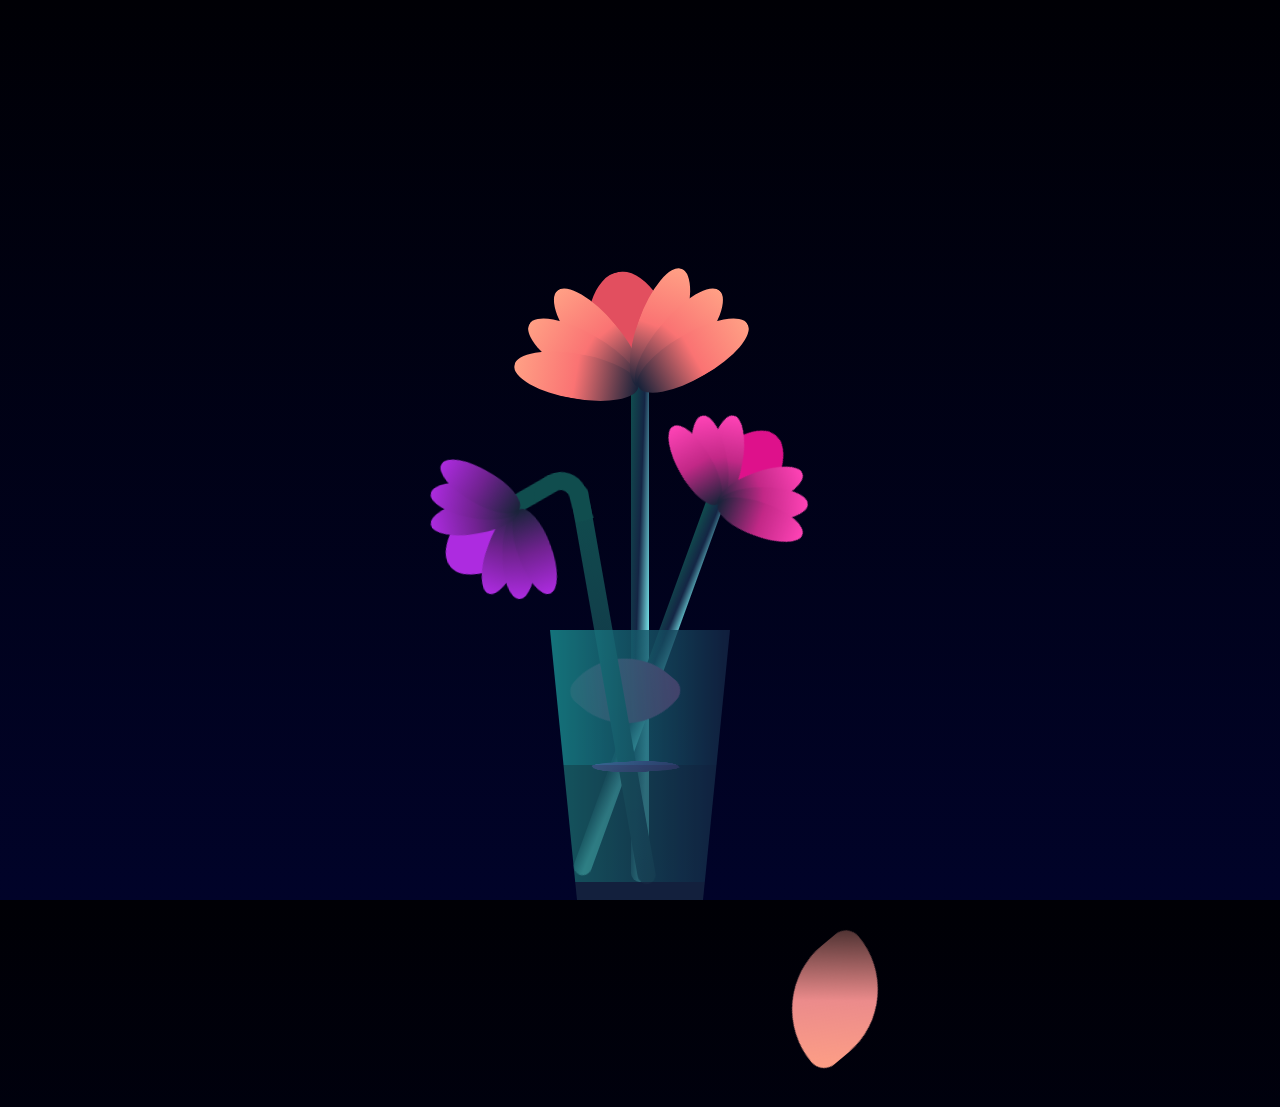
==== index.html @ a69346fa "update" ====
<!DOCTYPE html>
<html lang="en">
<head>
    <meta charset="UTF-8">
    <title>Title</title>
    <link rel="stylesheet" href="Style.css">
</head>
<body>
<div class="flower">
    <div class="f-wrapper">
        <div class="flower__line"></div>
        <div class="f">
            <div class="flower__leaf flower__leaf--1"></div>
            <div class="flower__leaf flower__leaf--2"></div>
            <div class="flower__leaf flower__leaf--3"></div>
            <div class="flower__leaf flower__leaf--4"></div>
            <div class="flower__leaf flower__leaf--5"></div>
            <div class="flower__leaf flower__leaf--6"></div>
            <div class="flower__leaf flower__leaf--7"></div>
            <div class="flower__leaf flower__leaf--8 flower__fall-down--yellow"></div>
        </div>
    </div>

    <div class="f-wrapper f-wrapper--2">
        <div class="flower__line"></div>
        <div class="f">
            <div class="flower__leaf flower__leaf--1"></div>
            <div class="flower__leaf flower__leaf--2"></div>
            <div class="flower__leaf flower__leaf--3"></div>
            <div class="flower__leaf flower__leaf--4"></div>
            <div class="flower__leaf flower__leaf--5"></div>
            <div class="flower__leaf flower__leaf--6"></div>
            <div class="flower__leaf flower__leaf--7"></div>
            <div class="flower__leaf flower__leaf--8 flower__fall-down--pink"></div>
        </div>
    </div>

    <div class="f-wrapper f-wrapper--3">
        <div class="flower__line"></div>
        <div class="f">
            <div class="flower__leaf flower__leaf--1"></div>
            <div class="flower__leaf flower__leaf--2"></div>
            <div class="flower__leaf flower__leaf--3"></div>
            <div class="flower__leaf flower__leaf--4"></div>
            <div class="flower__leaf flower__leaf--5"></div>
            <div class="flower__leaf flower__leaf--6"></div>
            <div class="flower__leaf flower__leaf--7"></div>
            <div class="flower__leaf flower__leaf--8 flower__fall-down--purple"></div>
        </div>
    </div>
    <div class="flower__glass"></div>
</div>
</body>
</html>
---- Style.css ----
*,
*::after,
*::before{
    padding: 0;
    margin: 0;
    box-sizing: border-box;
}

:root{
    --color-bg: linear-gradient(to top,#010329,#000005);
    --color-glass:linear-gradient(to left,#142544,#1a9092);
    --color-water:linear-gradient(to left,#142544,#1b6d6e);
}

body{
    background-image:var(--color-bg);
    min-height: 100vh;
    display: flex;
    justify-content: center;
    align-items:flex-end;
    overflow: hidden;
}

.flower{
    position: relative;
}

.flower__glass{
    width:20vmin;
    height: 30vmin;
    background-image: var(--color-glass);
    clip-path: polygon(0 0, 100% 0, 85% 100%, 15% 100%);
    opacity: .8;
    position: relative;
}

.flower__glass::after{
    content: '';
    position: absolute;
    bottom: 0;
    left: 0;
    background-color: #182843;
    width: 100%;
    height: 2vmin;
}

.flower__glass::before{
    content: '';
    position: absolute;
    bottom: 0;
    left: 0;
    background-image: var(--color-water);
    width: 100%;
    height: 15vmin;
}

.f-wrapper{
    position: absolute;
    left: 45%;
    bottom: 2vmin;
}

.f-wrapper--2{
    left: 50%;
    bottom: 5%;
    transform-origin: 10% left;
    transform: rotate(20deg);
}

.f-wrapper--3{
    left: 30%;
    bottom: 5%;
    transform-origin: 10% left;
    transform: rotate(-10deg);
}

.f-wrapper--3 .flower__line{
    height: 45vmin;
    position: relative;
}

.f-wrapper--3 .flower__line::after{
    content: '';
    position: absolute;
    left:0;
    top: 0;
    width: 6vmin;
    height: 6vmin;
    transform: translate(-69%,-30%) rotate(-5deg);
    border-radius:10vmin 10vmin 0 0;
    border: 2vmin solid  #104d4e;
    border-bottom: transparent;
    border-left: transparent;
}

.f-wrapper--3 .flower__line::before{
    content: '';
    position: absolute;
    left:-40%;
    top: -1%;
    width: 6vmin;
    height: 2vmin;
    transform-origin: right;
    transform: translate(-100%,-80%) rotate(-20deg);
    background-color: #104d4e;
    border-radius: 2vmin;
}

.f-wrapper--3 .flower__line{
    background-image: linear-gradient(to top,#142544,#104d4e);
}


.f-wrapper--2 .flower__line{
    height: 45vmin;
}

.f-wrapper--2 .f{
    transform: translateX(-50%) rotate(20deg);
}

.f-wrapper--3 .f{
    transform: translate(-350%,-50%) rotate(-120deg);
}

.f-wrapper--2 .flower__leaf:not(:first-child){
    width: 3.8vmin;
    height: 10vmin;
    background-image: linear-gradient(to bottom, #ff43b6 ,#c22887, #1a233a 99%);
}

.f-wrapper--3 .flower__leaf:not(:first-child){
    width: 3.8vmin;
    height: 10vmin;
    background-image: linear-gradient(to bottom, #ad2be0 ,#712291, #1a233a 99%);
}

.f-wrapper--3 .flower__leaf--1{
    width: 8vmin;
    height: 10vmin;
    bottom: 2vmin;
    background-color: #ad2be0;
}

.f-wrapper--2 .flower__leaf--1{
    width: 8vmin;
    height: 10vmin;
    bottom: 2vmin;
    background-color: #de118b;
}

.f-wrapper--2 .f .flower__leaf--8{
    width: 10vmin;
    height: 9vmin;
    bottom: 3vmin;
    left: -30%;
    transform: rotate(-50deg);
    background-image: linear-gradient(to left bottom, #ff43b6 ,#4d1337);;
}

.f-wrapper--3 .f .flower__leaf--8{
    width: 10vmin;
    height: 9vmin;
    left: -10% !important;
    background-image: linear-gradient(to left bottom, #ad2be0 ,#712291);;
}

.flower__line{
    width: 2vmin;
    height: 56vmin;
    background-image: linear-gradient(to left top,#82fdff 20%,#142544,#104d4e);
    border-radius: 4vmin;
}

.f{
    position: absolute;
    top: 1vmin;
    left: 50%;
    transform: translateX(-50%) rotate(-10deg);
    width: 2vmin;
    height: 2vmin;
}


.flower__leaf{
    position: absolute;
    left: 50%;
    bottom: 2vmin;
    transform: translateX(-50%);
    width: 5vmin;
    height: 14vmin;
    background-image: linear-gradient(to bottom, #ffa085 ,#fa7373, #1a233a 99%);

    clip-path: ellipse(50% 50% at 50% 50%);
    transform-origin: center bottom;
    animation: open-flower 2s 1s backwards;
}

.flower__leaf--1{
    width: 10vmin;
    height: 12vmin;
    bottom: 3vmin;
    border-radius: 50% 50% 50% 50% / 80% 80% 20% 20%;
    background-color: #e24f5f;
    background-image: none;
    animation: open-flowe--middle  1.4s 1s backwards;
}

.flower__leaf--2{
    transform: translateX(-50%) rotate(-30deg);
}
.flower__leaf--3{
    transform: translateX(-50%) rotate(-50deg);
}
.flower__leaf--4{
    transform: translateX(-50%) rotate(-70deg);
}

.flower__leaf--5{
    transform: translateX(-50%) rotate(30deg);
}

.flower__leaf--6{
    transform: translateX(-50%) rotate(50deg);
}

.flower__leaf--7{
    transform: translateX(-50%) rotate(70deg);
}

.flower__leaf--8{
    width: 13vmin;
    height: 11vmin;
    bottom: 6vmin;
    left: -30%;
    border-radius: none;
    clip-path: none;
    border-radius: 10vmin 2vmin 10vmin 2vmin;
    transform: rotate(-55deg);
    background-image: linear-gradient(to left bottom, #ffa085 ,#eb8b8b,#492f2f 98%);
}

.flower__fall-down--yellow{
    animation: flower-fall-down-yellow  8s 1.2s linear forwards;
}

.flower__fall-down--pink{
    animation: flower-fall-down-pink  5s 1.2s linear forwards;
}

.flower__fall-down--purple{
    bottom: 4vmin;
    animation:flower-fall-down-purple  6s 1.2s linear forwards, flower-falling 6s 7.2s linear infinite;
}


@keyframes open-flower{
    0%{
        transform:  translateX(-50%) rotate(0);
    }
}

@keyframes open-flowe--middle {
    0%{
        opacity: 0;
        transform: translateX(-50%) scale(0);
    }
}

@keyframes flower-fall-down-pink {

    0%{
        transform: rotate(-55deg);
    }

    50%{
        transform: rotateX(-100deg);
    }

    100%{
        transform:translate(2vmin,28vmin);
    }

}

@keyframes flower-fall-down-yellow {

    0%{
        transform: rotate(-55deg);
    }

    50%{
        bottom: 3vmin;
        transform: rotateX(-100deg);
    }

    100%{
        transform:translate(2vmin,70vmin) rotate(150deg);
    }

}

@keyframes flower-fall-down-purple {

    0%{
        transform: rotate(-50deg);
    }

    25%{
        bottom: 1vmin ;
        transform: rotateX(-100deg);
        perspective: 0px;
    }

    50%{
        perspective: 0px;
        transform:translate(-30vmin,2vmin) rotate(90deg);
    }

    75%{
        perspective: 0px;
        transform:translate(-34vmin,-2vmin);
    }

    100%{
        transform-origin: center;
        transform:translate(-34vmin,-2vmin) rotateY(-80deg) rotateX(35deg);
    }

}

@keyframes flower-falling {
    0%,100%{
        transform-origin: center;
        transform:translate(-34vmin,-2vmin) rotateY(-80deg) rotateX(35deg);
    }

    25%{
        transform-origin: center;
        transform:translate(-34.4vmin,-2vmin) rotateY(-84deg) rotateX(35deg);
    }

    50%{
        transform-origin: center;
        transform:translate(-32vmin,-4.2vmin) rotateY(-80deg) rotateX(35deg);
    }

    75%{
        transform-origin: center;
        transform:translate(-36vmin,1.1vmin) rotateY(-80deg) rotateX(35deg);
    }
}
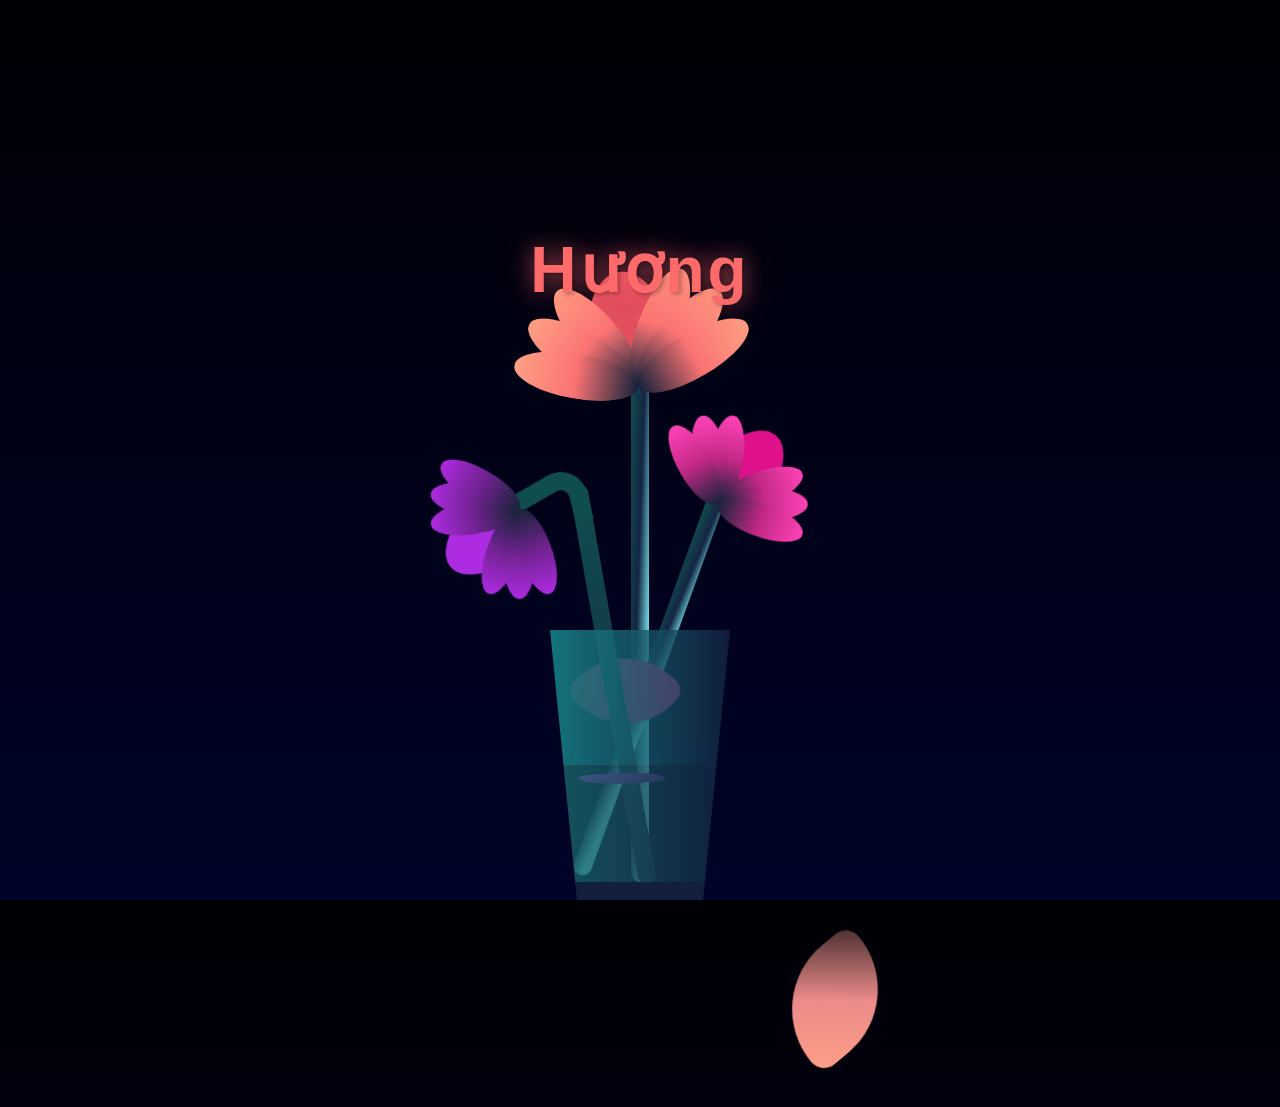
==== commit f250ee4d: "ff" ====
--- a/index.html
+++ b/index.html
@@ -50,5 +50,6 @@
     </div>
     <div class="flower__glass"></div>
 </div>
+<div class="message">Hương</div>
 </body>
 </html>
--- a/Style.css
+++ b/Style.css
@@ -249,10 +249,26 @@
 }
 
 .flower__fall-down--purple{
-    bottom: 4vmin;
-    animation:flower-fall-down-purple  6s 1.2s linear forwards, flower-falling 6s 7.2s linear infinite;
-}
-
+    animation: flower-fall-down-purple  5s 1.2s linear forwards;
+}
+
+.message {
+    position: absolute;
+    top: 30%;
+    left: 50%;
+    transform: translate(-50%, -50%);
+    font-family: 'Arial', sans-serif;
+    font-size: 4rem;
+    color: #ff6b6b;
+    text-shadow: 2px 2px 4px rgba(0, 0, 0, 0.3),
+                 0 0 20px rgba(255, 107, 107, 0.5),
+                 0 0 40px rgba(255, 107, 107, 0.3);
+    animation: fadeIn 2s ease-in-out,
+               float 3s ease-in-out infinite;
+    z-index: 1000;
+    letter-spacing: 3px;
+    font-weight: bold;
+}
 
 @keyframes open-flower{
     0%{
@@ -329,24 +345,53 @@
 
 }
 
-@keyframes flower-falling {
-    0%,100%{
-        transform-origin: center;
-        transform:translate(-34vmin,-2vmin) rotateY(-80deg) rotateX(35deg);
-    }
-
-    25%{
-        transform-origin: center;
-        transform:translate(-34.4vmin,-2vmin) rotateY(-84deg) rotateX(35deg);
-    }
-
-    50%{
-        transform-origin: center;
-        transform:translate(-32vmin,-4.2vmin) rotateY(-80deg) rotateX(35deg);
-    }
-
-    75%{
-        transform-origin: center;
-        transform:translate(-36vmin,1.1vmin) rotateY(-80deg) rotateX(35deg);
-    }
-}
+@keyframes fadeIn {
+    from {
+        opacity: 0;
+        transform: translate(-50%, -30%);
+    }
+    to {
+        opacity: 1;
+        transform: translate(-50%, -50%);
+    }
+}
+
+@keyframes float {
+    0%, 100% {
+        transform: translate(-50%, -50%) translateY(0);
+    }
+    50% {
+        transform: translate(-50%, -50%) translateY(-10px);
+    }
+}
+
+@keyframes colorChange {
+    0% {
+        background: linear-gradient(45deg, #ff6b6b, #ff8e8e, #ffb3b3, #ffd8d8);
+    }
+    25% {
+        background: linear-gradient(45deg, #ff8e8e, #ffb3b3, #ffd8d8, #ff6b6b);
+    }
+    50% {
+        background: linear-gradient(45deg, #ffb3b3, #ffd8d8, #ff6b6b, #ff8e8e);
+    }
+    75% {
+        background: linear-gradient(45deg, #ffd8d8, #ff6b6b, #ff8e8e, #ffb3b3);
+    }
+    100% {
+        background: linear-gradient(45deg, #ff6b6b, #ff8e8e, #ffb3b3, #ffd8d8);
+    }
+}
+
+@keyframes glow {
+    0%, 100% {
+        text-shadow: 0 0 10px rgba(255, 107, 107, 0.5),
+                     0 0 20px rgba(255, 142, 142, 0.3),
+                     0 0 30px rgba(255, 179, 179, 0.2);
+    }
+    50% {
+        text-shadow: 0 0 15px rgba(255, 107, 107, 0.7),
+                     0 0 25px rgba(255, 142, 142, 0.5),
+                     0 0 35px rgba(255, 179, 179, 0.3);
+    }
+}
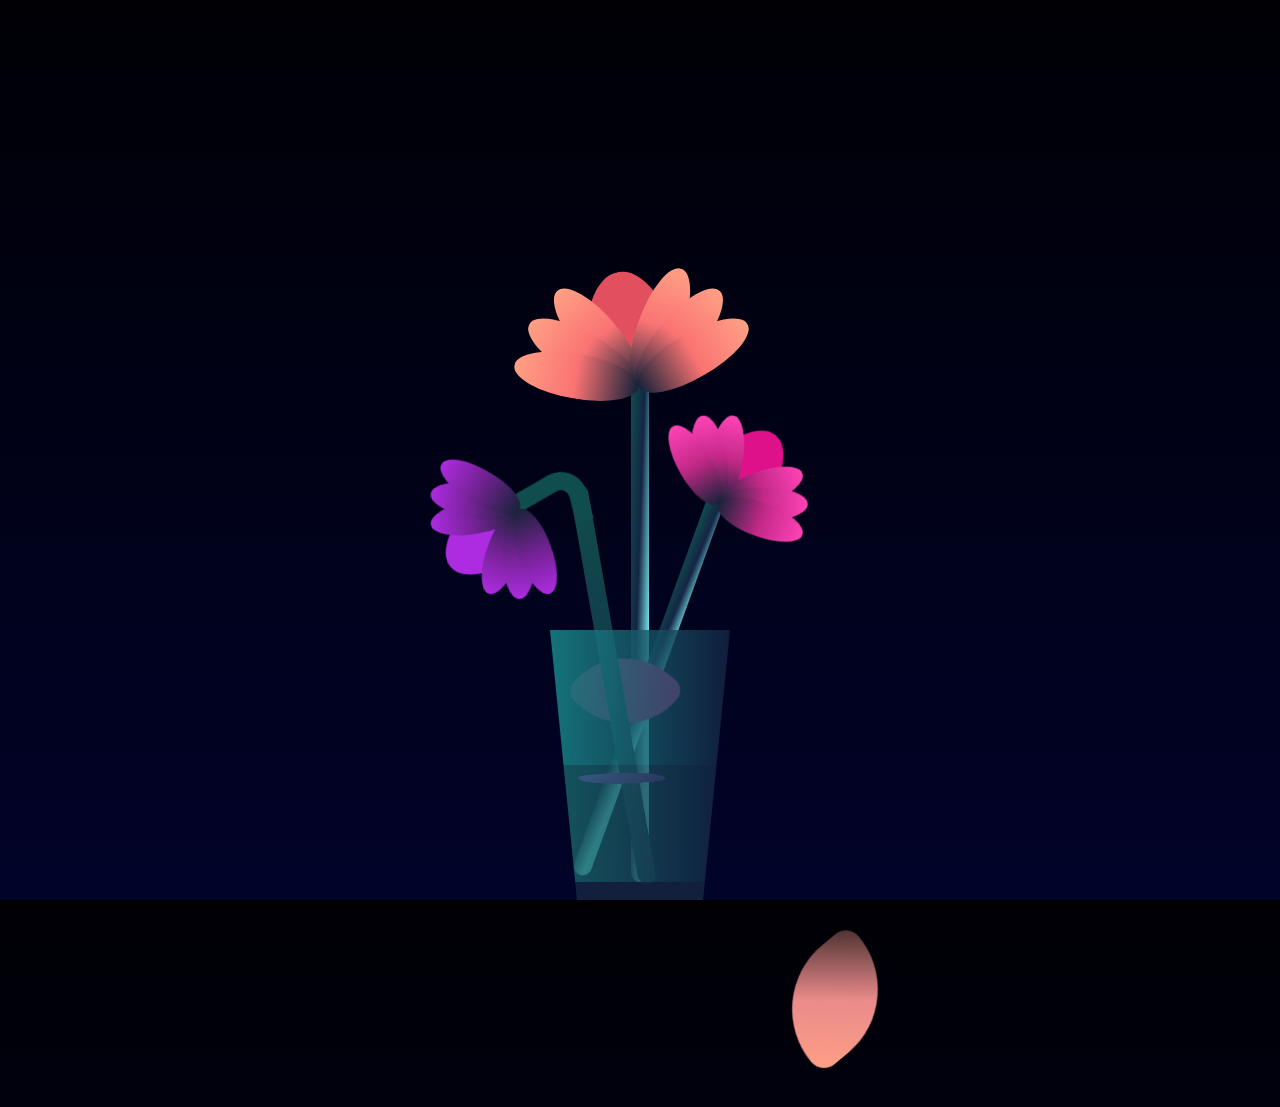
==== commit 07f67495: "Remove message div with text 'Hương'jj" ====
--- a/index.html
+++ b/index.html
@@ -50,6 +50,5 @@
     </div>
     <div class="flower__glass"></div>
 </div>
-<div class="message">Hương</div>
 </body>
-</html>+</html>
